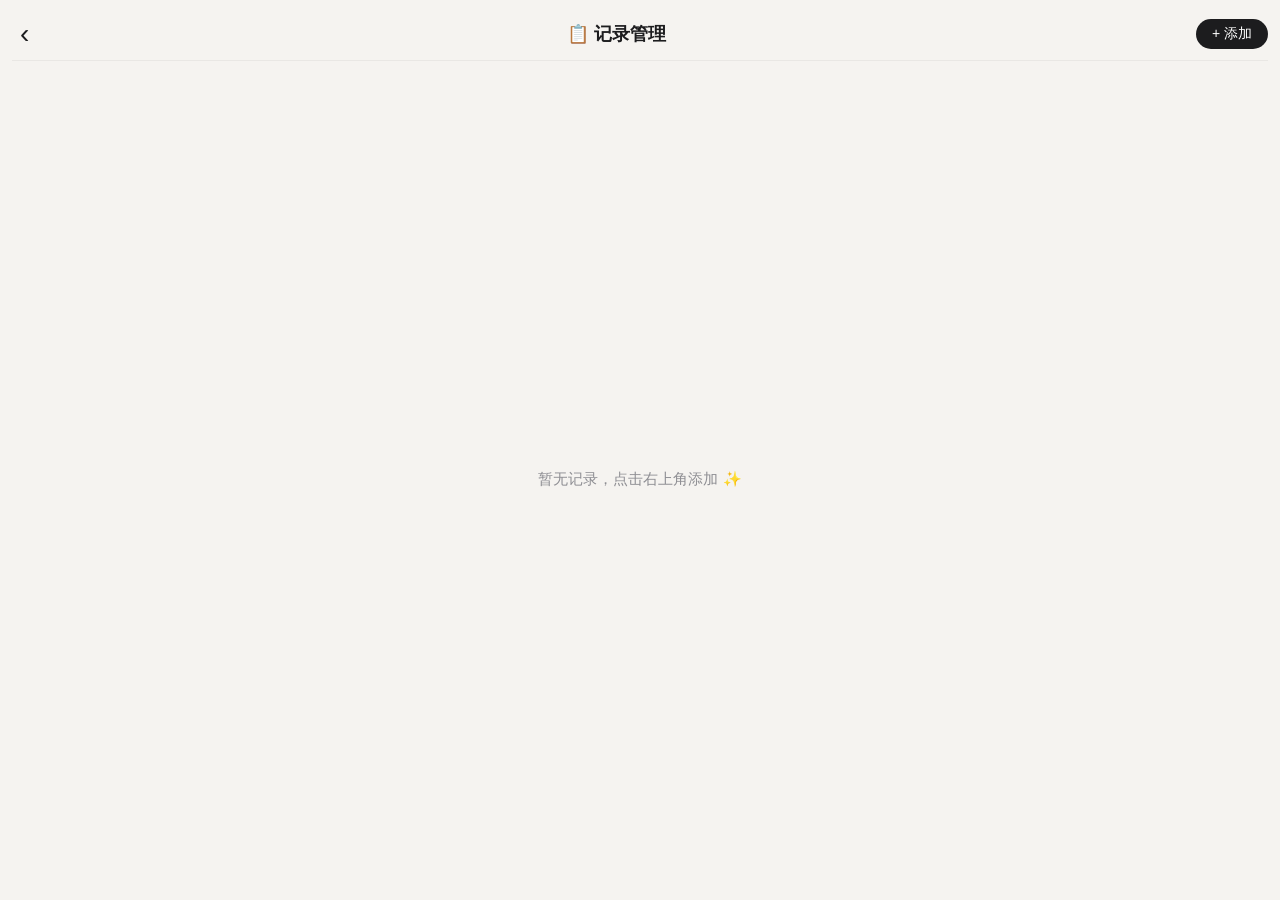
==== records.html @ 03ba1be9 "初始上传" ====
<!DOCTYPE html>
<html>
<head>
    <meta charset="utf-8">
    <meta name="viewport" content="initial-scale=1.0, maximum-scale=1.0, user-scalable=no" />
    <title>记录管理</title>
    <script src="js/initdatabase.js"></script>
    <style>
        * { margin:0; padding:0; box-sizing:border-box; }
        html, body { height:100%; overflow:hidden; }
        body { font-family: -apple-system, sans-serif; background:#f5f3f0; color:#1c1c1e; display:flex; flex-direction:column; padding:0; }
        .container { flex:1; display:flex; flex-direction:column; padding:12px 12px 0 12px; height:100%; max-width:100%; }
        .nav-bar { display:flex; justify-content:space-between; align-items:center; padding:6px 0 10px; border-bottom:1px solid rgba(0,0,0,0.05); flex-shrink:0; }
        .nav-bar .back-btn { background:none; border:none; font-size:28px; cursor:pointer; color:#1c1c1e; padding:0 8px; }
        .nav-bar .title { font-size:18px; font-weight:600; }
        .nav-bar .add-btn { background:#1c1c1e; border:none; color:#fff; font-size:14px; font-weight:500; padding:6px 16px; border-radius:20px; cursor:pointer; }
        .nav-bar .add-btn:active { transform:scale(0.95); background:#3a3a3c; }
        .record-list { flex:1; overflow-y:auto; padding:10px 0 12px; display:flex; flex-direction:column; gap:10px; }
        .record-wrapper { overflow:hidden; border-radius:14px; background:rgba(255,255,255,0.92); border:1px solid rgba(255,255,255,0.5); box-shadow:0 2px 6px rgba(0,0,0,0.02); position:relative; flex-shrink:0; touch-action:pan-y; }
        .record-slide { display:flex; align-items:stretch; transition:transform 0.25s cubic-bezier(0.25,0.46,0.45,0.94); will-change:transform; transform:translateX(0); }
        .record-content { flex:1; padding:16px; background:rgba(255,255,255,0.92); min-width:0; cursor:default; }
        .record-info { display:flex; flex-direction:column; gap:6px; min-width:0; }
        .record-date { font-size:17px; font-weight:600; }
        .record-date .weekday { font-weight:400; color:#8e8e93; font-size:14px; margin-left:8px; }
        .record-details { display:flex; flex-wrap:wrap; align-items:center; gap:6px 12px; font-size:15px; color:#3a3a3c; margin-top:2px; }
        .record-details .detail-item { display:inline-flex; align-items:center; gap:4px; }
        .record-details .tag { display:inline-block; padding:2px 10px; border-radius:12px; font-size:13px; font-weight:500; background:#f0eeec; color:#6e6e73; }
        .record-details .tag.active-tool { background:#e0f0ff; color:#007aff; }
        .record-details .tag.active-partner { background:#ffebf0; color:#d6336c; }
        .record-details .tag.active-material { background:#e6f7e6; color:#2d8a4e; }
        .record-method { font-size:14px; color:#6e6e73; margin-top:2px; font-style:italic; }
        .record-delete { width:80px; background:#ff3b30; display:flex; align-items:center; justify-content:center; color:#fff; font-size:16px; font-weight:500; flex-shrink:0; cursor:pointer; user-select:none; }
        .record-delete:active { background:#cc2d24; }
        .empty-tip { text-align:center; color:#8e8e93; font-size:15px; padding:40px 0; flex:1; display:flex; align-items:center; justify-content:center; }

        .modal-overlay { position:fixed; top:0; left:0; right:0; bottom:0; background:rgba(0,0,0,0.4); backdrop-filter:blur(4px); display:none; align-items:center; justify-content:center; z-index:999; padding:20px; }
        .modal-overlay.show { display:flex; }
        .modal-box { background:#fff; border-radius:20px; max-width:400px; width:100%; padding:24px 20px 20px; box-shadow:0 20px 60px rgba(0,0,0,0.15); animation:modalIn 0.25s ease; }
        @keyframes modalIn { from { transform:scale(0.95); opacity:0; } to { transform:scale(1); opacity:1; } }
        .modal-box h3 { font-size:18px; font-weight:600; margin-bottom:16px; text-align:center; }
        .modal-field { margin-bottom:14px; }
        .modal-field label { display:block; font-size:14px; font-weight:500; color:#3a3a3c; margin-bottom:4px; }
        .modal-field input[type="text"], .modal-field input[type="number"] { width:100%; padding:10px 12px; border:1px solid #e0dedc; border-radius:12px; font-size:15px; background:#faf9f8; outline:none; }
        .modal-field input:focus { border-color:#1c1c1e; background:#fff; }
        .modal-field input[readonly] { background:#f0eeec; color:#6e6e73; }
        .modal-field .checkbox-group { display:flex; align-items:center; gap:8px; margin-top:2px; }
        .modal-field .checkbox-group input[type="checkbox"] { width:20px; height:20px; accent-color:#1c1c1e; cursor:pointer; }
        .modal-buttons { display:flex; gap:12px; margin-top:20px; }
        .modal-buttons button { flex:1; padding:12px 0; border:none; border-radius:14px; font-size:16px; font-weight:500; cursor:pointer; transition:all 0.15s; }
        .modal-buttons .btn-cancel { background:#f0eeec; color:#3a3a3c; }
        .modal-buttons .btn-cancel:active { background:#e0dedc; }
        .modal-buttons .btn-confirm { background:#1c1c1e; color:#fff; }
        .modal-buttons .btn-confirm:active { background:#3a3a3c; }
        @media (max-width:400px) { .container { padding:8px 8px 0; } .record-delete { width:70px; font-size:14px; } }
    </style>
</head>
<body>
<div class="container">
    <div class="nav-bar">
        <button class="back-btn" id="backBtn">‹</button>
        <span class="title">📋 记录管理</span>
        <button class="add-btn" id="addBtn">+ 添加</button>
    </div>
    <div class="record-list" id="recordList"><div class="empty-tip">暂无记录，点击右上角添加 ✨</div></div>
</div>

<!-- 添加弹窗 -->
<div class="modal-overlay" id="modalOverlay">
    <div class="modal-box">
        <h3>📝 添加记录</h3>
        <div class="modal-field"><label>📅 日期</label><input type="text" id="modalDate" readonly></div>
        <div class="modal-field"><label>⏱️ 持续时长（秒）</label><input type="number" id="modalDuration" placeholder="例如 1800" min="0" step="1" value="0"></div>
        <div class="modal-field"><div class="checkbox-group"><input type="checkbox" id="modalUseTool"><label for="modalUseTool">🔧 使用器械</label></div></div>
        <div class="modal-field"><div class="checkbox-group"><input type="checkbox" id="modalWithPartner"><label for="modalWithPartner">👥 和伴侣一起</label></div></div>
        <div class="modal-field"><label>📝 方式描述（可选）</label><input type="text" id="modalMethodDesc" placeholder="例如：正常体位" maxlength="50"></div>
        <div class="modal-field"><div class="checkbox-group"><input type="checkbox" id="modalUseMaterial"><label for="modalUseMaterial">📱 使用素材</label></div></div>
        <div class="modal-buttons"><button class="btn-cancel" id="modalCancel">取消</button><button class="btn-confirm" id="modalConfirm">保存</button></div>
    </div>
</div>

<script>
    // DOM 引用
    const recordListEl = document.getElementById('recordList');
    const backBtn = document.getElementById('backBtn');
    const addBtn = document.getElementById('addBtn');
    const modalOverlay = document.getElementById('modalOverlay');
    const modalDate = document.getElementById('modalDate');
    const modalDuration = document.getElementById('modalDuration');
    const modalUseTool = document.getElementById('modalUseTool');
    const modalWithPartner = document.getElementById('modalWithPartner');
    const modalMethodDesc = document.getElementById('modalMethodDesc');
    const modalUseMaterial = document.getElementById('modalUseMaterial');
    const modalCancel = document.getElementById('modalCancel');
    const modalConfirm = document.getElementById('modalConfirm');

    // 滑动状态
    let touchStartX = 0, touchCurrentX = 0, isDragging = false, currentWrapper = null;
    const SWIPE_THRESHOLD = 50;

    async function renderRecords() {
        try {
            const records = await window.DB.getAllRecords();
            if (!records || records.length === 0) {
                recordListEl.innerHTML = '<div class="empty-tip">暂无记录，点击右上角添加 ✨</div>';
                return;
            }
            let html = '';
            const weekdays = ['日','一','二','三','四','五','六'];
            records.forEach(record => {
                const dateObj = new Date(record.current_date + 'T00:00:00');
                const weekday = weekdays[dateObj.getDay()];
                const durationMin = Math.floor(record.duration / 60);
                const durationSec = record.duration % 60;
                let durationText = '';
                if (record.duration > 0) {
                    if (durationMin > 0) durationText = durationMin + ' 分' + (durationSec > 0 ? ' ' + durationSec + ' 秒' : '');
                    else durationText = durationSec + ' 秒';
                } else durationText = '未记录';
                let tags = [];
                if (record.use_tool) tags.push('<span class="tag active-tool">🔧 器械</span>');
                if (record.with_partner) tags.push('<span class="tag active-partner">👥 伴侣</span>');
                if (record.use_material) tags.push('<span class="tag active-material">📱 素材</span>');
                if (tags.length === 0) tags.push('<span class="tag">无标记</span>');
                const methodHtml = record.method_desc ? `<div class="record-method">📝 ${record.method_desc}</div>` : '';
                html += `
                    <div class="record-wrapper" data-id="${record.id}">
                        <div class="record-slide">
                            <div class="record-content">
                                <div class="record-info">
                                    <div class="record-date">${record.current_date} <span class="weekday">周${weekday}</span></div>
                                    <div class="record-details">
                                        <span class="detail-item"><span class="label">⏱️</span><span class="value">${durationText}</span></span>
                                        ${tags.join(' ')}
                                    </div>
                                    ${methodHtml}
                                </div>
                            </div>
                            <div class="record-delete" data-id="${record.id}">删除</div>
                        </div>
                    </div>
                `;
            });
            recordListEl.innerHTML = html;

            // 删除事件
            document.querySelectorAll('.record-delete').forEach(btn => {
                btn.addEventListener('click', async function(e) {
                    e.stopPropagation();
                    const id = parseInt(this.getAttribute('data-id'));
                    if (confirm('确定要删除这条记录吗？')) {
                        const success = await window.DB.deleteRecordById(id);
                        if (success) {
                            if (typeof plus !== 'undefined') plus.ui.toast('已删除');
                            else alert('已删除');
                            await renderRecords();
                        } else {
                            if (typeof plus !== 'undefined') plus.ui.toast('删除失败');
                            else alert('删除失败');
                        }
                    }
                    resetAllSwipes();
                });
            });

            // 滑动
            document.querySelectorAll('.record-wrapper').forEach(wrapper => {
                wrapper.addEventListener('touchstart', handleTouchStart, { passive: true });
                wrapper.addEventListener('touchmove', handleTouchMove, { passive: false });
                wrapper.addEventListener('touchend', handleTouchEnd, { passive: true });
            });

            document.addEventListener('click', function(e) {
                if (!e.target.closest('.record-wrapper')) resetAllSwipes();
            });
        } catch (e) {
            console.error('渲染记录失败:', e);
            recordListEl.innerHTML = '<div class="empty-tip">加载失败，请重试</div>';
        }
    }

    function handleTouchStart(e) {
        const wrapper = e.currentTarget;
        resetAllSwipes();
        const touch = e.touches[0];
        touchStartX = touch.clientX;
        touchCurrentX = touchStartX;
        isDragging = true;
        currentWrapper = wrapper;
        const slide = wrapper.querySelector('.record-slide');
        slide.style.transition = 'none';
    }

    function handleTouchMove(e) {
        if (!isDragging || !currentWrapper) return;
        const touch = e.touches[0];
        touchCurrentX = touch.clientX;
        const deltaX = touchCurrentX - touchStartX;
        const maxSwipe = -80;
        let translateX = Math.max(maxSwipe, Math.min(0, deltaX));
        const slide = currentWrapper.querySelector('.record-slide');
        slide.style.transform = 'translateX(' + translateX + 'px)';
        if (deltaX < -10) e.preventDefault();
    }

    function handleTouchEnd(e) {
        if (!isDragging || !currentWrapper) { isDragging = false; return; }
        const slide = currentWrapper.querySelector('.record-slide');
        const deltaX = touchCurrentX - touchStartX;
        if (deltaX < -SWIPE_THRESHOLD) {
            slide.style.transition = 'transform 0.25s cubic-bezier(0.25,0.46,0.45,0.94)';
            slide.style.transform = 'translateX(-80px)';
            currentWrapper.setAttribute('data-open', 'true');
        } else {
            slide.style.transition = 'transform 0.25s cubic-bezier(0.25,0.46,0.45,0.94)';
            slide.style.transform = 'translateX(0)';
            currentWrapper.removeAttribute('data-open');
        }
        isDragging = false;
        currentWrapper = null;
    }

    function resetAllSwipes() {
        document.querySelectorAll('.record-wrapper[data-open="true"]').forEach(wrapper => {
            const slide = wrapper.querySelector('.record-slide');
            if (slide) {
                slide.style.transition = 'transform 0.25s cubic-bezier(0.25,0.46,0.45,0.94)';
                slide.style.transform = 'translateX(0)';
                wrapper.removeAttribute('data-open');
            }
        });
    }

    // 弹窗控制
    function openModal() {
        const today = window.DB.getToday ? window.DB.getToday() : (function() {
            const d = new Date();
            return d.getFullYear() + '-' + String(d.getMonth()+1).padStart(2,'0') + '-' + String(d.getDate()).padStart(2,'0');
        })();
        modalDate.value = today;
        modalDuration.value = 0;
        modalUseTool.checked = false;
        modalWithPartner.checked = false;
        modalMethodDesc.value = '';
        modalUseMaterial.checked = false;
        modalOverlay.classList.add('show');
    }

    function closeModal() { modalOverlay.classList.remove('show'); }

    async function saveRecord() {
        const date = modalDate.value;
        const duration = parseInt(modalDuration.value) || 0;
        const useTool = modalUseTool.checked;
        const withPartner = modalWithPartner.checked;
        const methodDesc = modalMethodDesc.value.trim();
        const useMaterial = modalUseMaterial.checked;
        if (!date) { if (typeof plus !== 'undefined') plus.ui.toast('日期不能为空'); else alert('日期不能为空'); return; }
        try {
            await window.DB.insertRecord(date, duration, useTool, withPartner, methodDesc, useMaterial);
            closeModal();
            if (typeof plus !== 'undefined') plus.ui.toast('✅ 记录成功');
            else alert('记录成功');
            await renderRecords();
        } catch (e) {
            console.error('保存失败:', e);
            if (typeof plus !== 'undefined') plus.ui.toast('保存失败');
            else alert('保存失败');
        }
    }

    backBtn.addEventListener('click', function() { location.href = 'index.html'; });
    addBtn.addEventListener('click', openModal);
    modalCancel.addEventListener('click', closeModal);
    modalConfirm.addEventListener('click', saveRecord);
    modalOverlay.addEventListener('click', function(e) { if (e.target === modalOverlay) closeModal(); });

    // 初始化
    async function initApp() {
        if (typeof window.DB === 'undefined') {
            recordListEl.innerHTML = '<div class="empty-tip">数据库模块未加载</div>';
            return;
        }
        try {
            const ok = await window.DB.initDatabase();
            if (ok) await renderRecords();
            else recordListEl.innerHTML = '<div class="empty-tip">数据库初始化失败</div>';
        } catch (e) {
            recordListEl.innerHTML = '<div class="empty-tip">数据库初始化异常</div>';
        }
    }

    document.addEventListener('plusready', initApp);
    if (typeof plus !== 'undefined' && plus.device) initApp();
</script>
</body>
</html>
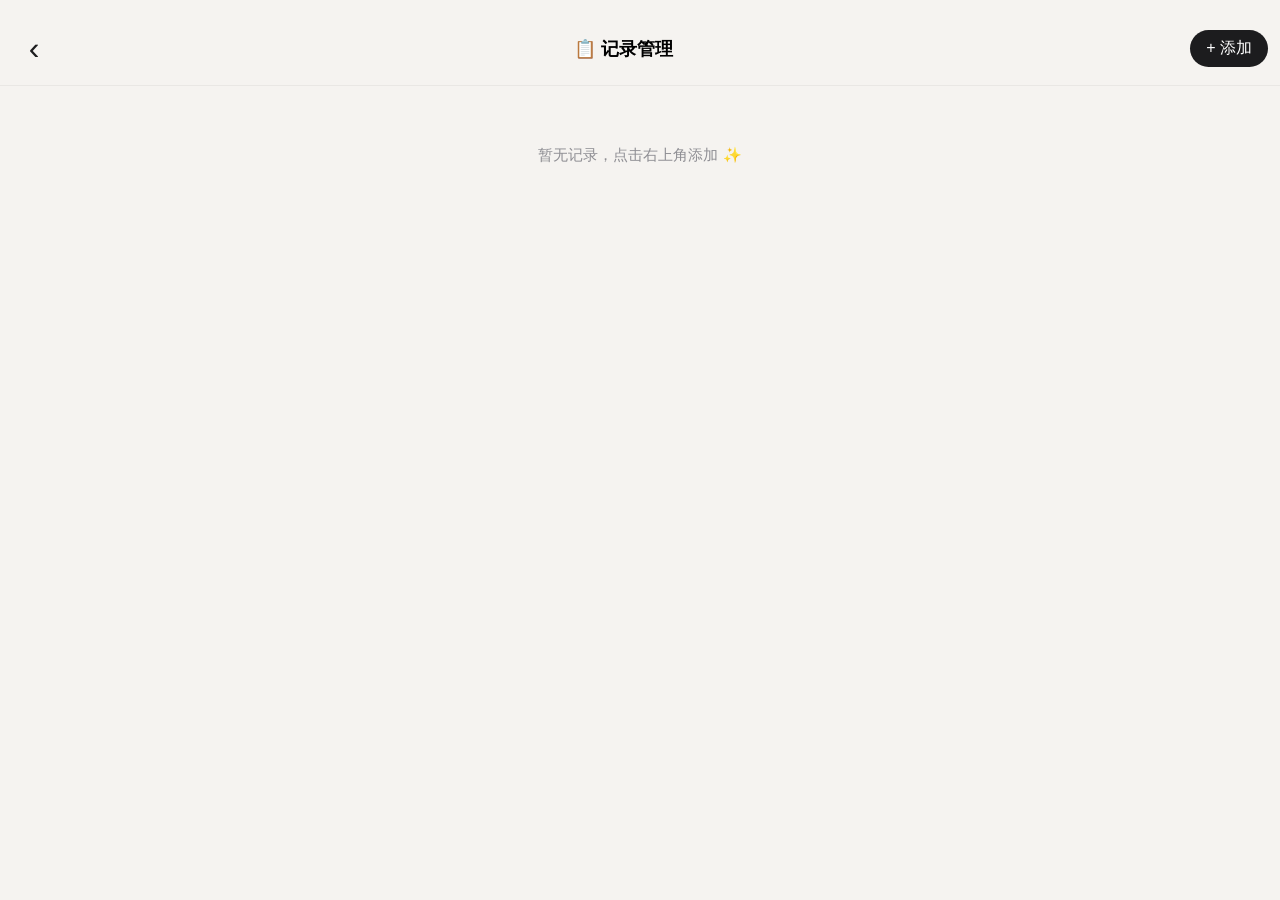
==== commit 47b07fa9: "提取公共样式和脚本，优化记录页布局" ====
--- a/records.html
+++ b/records.html
@@ -4,54 +4,288 @@
     <meta charset="utf-8">
     <meta name="viewport" content="initial-scale=1.0, maximum-scale=1.0, user-scalable=no" />
     <title>记录管理</title>
+    <!-- 公共样式 -->
+    <link rel="stylesheet" href="css/main.css">
     <script src="js/initdatabase.js"></script>
+    <script src="js/main.js"></script>
     <style>
-        * { margin:0; padding:0; box-sizing:border-box; }
-        html, body { height:100%; overflow:hidden; }
-        body { font-family: -apple-system, sans-serif; background:#f5f3f0; color:#1c1c1e; display:flex; flex-direction:column; padding:0; }
-        .container { flex:1; display:flex; flex-direction:column; padding:12px 12px 0 12px; height:100%; max-width:100%; }
-        .nav-bar { display:flex; justify-content:space-between; align-items:center; padding:6px 0 10px; border-bottom:1px solid rgba(0,0,0,0.05); flex-shrink:0; }
-        .nav-bar .back-btn { background:none; border:none; font-size:28px; cursor:pointer; color:#1c1c1e; padding:0 8px; }
-        .nav-bar .title { font-size:18px; font-weight:600; }
-        .nav-bar .add-btn { background:#1c1c1e; border:none; color:#fff; font-size:14px; font-weight:500; padding:6px 16px; border-radius:20px; cursor:pointer; }
-        .nav-bar .add-btn:active { transform:scale(0.95); background:#3a3a3c; }
-        .record-list { flex:1; overflow-y:auto; padding:10px 0 12px; display:flex; flex-direction:column; gap:10px; }
-        .record-wrapper { overflow:hidden; border-radius:14px; background:rgba(255,255,255,0.92); border:1px solid rgba(255,255,255,0.5); box-shadow:0 2px 6px rgba(0,0,0,0.02); position:relative; flex-shrink:0; touch-action:pan-y; }
-        .record-slide { display:flex; align-items:stretch; transition:transform 0.25s cubic-bezier(0.25,0.46,0.45,0.94); will-change:transform; transform:translateX(0); }
-        .record-content { flex:1; padding:16px; background:rgba(255,255,255,0.92); min-width:0; cursor:default; }
-        .record-info { display:flex; flex-direction:column; gap:6px; min-width:0; }
-        .record-date { font-size:17px; font-weight:600; }
-        .record-date .weekday { font-weight:400; color:#8e8e93; font-size:14px; margin-left:8px; }
-        .record-details { display:flex; flex-wrap:wrap; align-items:center; gap:6px 12px; font-size:15px; color:#3a3a3c; margin-top:2px; }
-        .record-details .detail-item { display:inline-flex; align-items:center; gap:4px; }
-        .record-details .tag { display:inline-block; padding:2px 10px; border-radius:12px; font-size:13px; font-weight:500; background:#f0eeec; color:#6e6e73; }
-        .record-details .tag.active-tool { background:#e0f0ff; color:#007aff; }
-        .record-details .tag.active-partner { background:#ffebf0; color:#d6336c; }
-        .record-details .tag.active-material { background:#e6f7e6; color:#2d8a4e; }
-        .record-method { font-size:14px; color:#6e6e73; margin-top:2px; font-style:italic; }
-        .record-delete { width:80px; background:#ff3b30; display:flex; align-items:center; justify-content:center; color:#fff; font-size:16px; font-weight:500; flex-shrink:0; cursor:pointer; user-select:none; }
-        .record-delete:active { background:#cc2d24; }
-        .empty-tip { text-align:center; color:#8e8e93; font-size:15px; padding:40px 0; flex:1; display:flex; align-items:center; justify-content:center; }
-
-        .modal-overlay { position:fixed; top:0; left:0; right:0; bottom:0; background:rgba(0,0,0,0.4); backdrop-filter:blur(4px); display:none; align-items:center; justify-content:center; z-index:999; padding:20px; }
-        .modal-overlay.show { display:flex; }
-        .modal-box { background:#fff; border-radius:20px; max-width:400px; width:100%; padding:24px 20px 20px; box-shadow:0 20px 60px rgba(0,0,0,0.15); animation:modalIn 0.25s ease; }
-        @keyframes modalIn { from { transform:scale(0.95); opacity:0; } to { transform:scale(1); opacity:1; } }
-        .modal-box h3 { font-size:18px; font-weight:600; margin-bottom:16px; text-align:center; }
-        .modal-field { margin-bottom:14px; }
-        .modal-field label { display:block; font-size:14px; font-weight:500; color:#3a3a3c; margin-bottom:4px; }
-        .modal-field input[type="text"], .modal-field input[type="number"] { width:100%; padding:10px 12px; border:1px solid #e0dedc; border-radius:12px; font-size:15px; background:#faf9f8; outline:none; }
-        .modal-field input:focus { border-color:#1c1c1e; background:#fff; }
-        .modal-field input[readonly] { background:#f0eeec; color:#6e6e73; }
-        .modal-field .checkbox-group { display:flex; align-items:center; gap:8px; margin-top:2px; }
-        .modal-field .checkbox-group input[type="checkbox"] { width:20px; height:20px; accent-color:#1c1c1e; cursor:pointer; }
-        .modal-buttons { display:flex; gap:12px; margin-top:20px; }
-        .modal-buttons button { flex:1; padding:12px 0; border:none; border-radius:14px; font-size:16px; font-weight:500; cursor:pointer; transition:all 0.15s; }
-        .modal-buttons .btn-cancel { background:#f0eeec; color:#3a3a3c; }
-        .modal-buttons .btn-cancel:active { background:#e0dedc; }
-        .modal-buttons .btn-confirm { background:#1c1c1e; color:#fff; }
-        .modal-buttons .btn-confirm:active { background:#3a3a3c; }
-        @media (max-width:400px) { .container { padding:8px 8px 0; } .record-delete { width:70px; font-size:14px; } }
+        /* ===== 记录页特有样式 ===== */
+        html body {
+            padding: 0 !important;
+        }
+        html body .container {
+            padding: 12px 0 0 !important;
+            height: 100%;
+            max-width: 100% !important;
+            margin: 0 !important;
+            width: 100% !important;
+            box-sizing: border-box !important;
+        }
+        html body .nav-bar {
+            display: flex !important;
+            justify-content: space-between !important;
+            align-items: center !important;
+            padding: 6px 12px !important;
+            border-bottom: 1px solid rgba(0, 0, 0, 0.05);
+            flex-shrink: 0;
+            width: 100% !important;
+            box-sizing: border-box !important;
+        }
+        html body .nav-bar .title {
+            flex: 1 !important;
+            text-align: center !important;
+            font-size: 18px;
+            font-weight: 600;
+        }
+        html body .nav-bar .back-btn {
+            padding: 12px 16px !important;   /* 增大点击区域 */
+            font-size: 32px !important;      /* 符号更大 */
+            min-width: 44px !important;
+            min-height: 44px !important;
+            background: none !important;
+            border: none !important;
+            color: #1c1c1e !important;
+            cursor: pointer !important;
+        }
+        html body .nav-bar .add-btn {
+            padding: 8px 16px !important;
+            font-size: 16px !important;
+            background: #1c1c1e !important;
+            border: none !important;
+            color: #fff !important;
+            border-radius: 20px !important;
+            cursor: pointer !important;
+            flex-shrink: 0 !important;
+        }
+        html body .record-list {
+            padding: 10px 12px !important;
+        }
+        .record-wrapper {
+            overflow: hidden;
+            border-radius: 14px;
+            background: rgba(255, 255, 255, 0.92);
+            border: 1px solid rgba(255, 255, 255, 0.5);
+            box-shadow: 0 2px 6px rgba(0, 0, 0, 0.02);
+            position: relative;
+            flex-shrink: 0;
+            touch-action: pan-y;
+        }
+        .record-slide {
+            display: flex;
+            align-items: stretch;
+            transition: transform 0.25s cubic-bezier(0.25, 0.46, 0.45, 0.94);
+            will-change: transform;
+            transform: translateX(0);
+        }
+        .record-content {
+            flex: 1;
+            padding: 16px;
+            background: rgba(255, 255, 255, 0.92);
+            min-width: 0;
+            cursor: default;
+        }
+        .record-info {
+            display: flex;
+            flex-direction: column;
+            gap: 6px;
+            min-width: 0;
+        }
+        .record-date {
+            font-size: 17px;
+            font-weight: 600;
+        }
+        .record-date .weekday {
+            font-weight: 400;
+            color: #8e8e93;
+            font-size: 14px;
+            margin-left: 8px;
+        }
+        .record-details {
+            display: flex;
+            flex-wrap: wrap;
+            align-items: center;
+            gap: 6px 12px;
+            font-size: 15px;
+            color: #3a3a3c;
+            margin-top: 2px;
+        }
+        .record-details .detail-item {
+            display: inline-flex;
+            align-items: center;
+            gap: 4px;
+        }
+        .record-details .tag {
+            display: inline-block;
+            padding: 2px 10px;
+            border-radius: 12px;
+            font-size: 13px;
+            font-weight: 500;
+            background: #f0eeec;
+            color: #6e6e73;
+        }
+        .record-details .tag.active-tool {
+            background: #e0f0ff;
+            color: #007aff;
+        }
+        .record-details .tag.active-partner {
+            background: #ffebf0;
+            color: #d6336c;
+        }
+        .record-details .tag.active-material {
+            background: #e6f7e6;
+            color: #2d8a4e;
+        }
+        .record-method {
+            font-size: 14px;
+            color: #6e6e73;
+            margin-top: 2px;
+            font-style: italic;
+        }
+
+        .record-delete {
+            width: 80px;
+            background: #ff3b30;
+            display: flex;
+            align-items: center;
+            justify-content: center;
+            color: #fff;
+            font-size: 16px;
+            font-weight: 500;
+            flex-shrink: 0;
+            cursor: pointer;
+            user-select: none;
+        }
+        .record-delete:active {
+            background: #cc2d24;
+        }
+
+        .empty-tip {
+            text-align: center;
+            color: #8e8e93;
+            font-size: 15px;
+            padding: 40px 0;
+            flex: 1;
+            display: flex;
+            align-items: center;
+            justify-content: center;
+        }
+
+        /* 模态框 */
+        .modal-overlay {
+            position: fixed;
+            top: 0;
+            left: 0;
+            right: 0;
+            bottom: 0;
+            background: rgba(0, 0, 0, 0.4);
+            backdrop-filter: blur(4px);
+            display: none;
+            align-items: center;
+            justify-content: center;
+            z-index: 999;
+            padding: 20px;
+        }
+        .modal-overlay.show {
+            display: flex;
+        }
+        .modal-box {
+            background: #fff;
+            border-radius: 20px;
+            max-width: 400px;
+            width: 100%;
+            padding: 24px 20px 20px;
+            box-shadow: 0 20px 60px rgba(0, 0, 0, 0.15);
+            animation: modalIn 0.25s ease;
+        }
+        @keyframes modalIn {
+            from { transform: scale(0.95); opacity: 0; }
+            to { transform: scale(1); opacity: 1; }
+        }
+        .modal-box h3 {
+            font-size: 18px;
+            font-weight: 600;
+            margin-bottom: 16px;
+            text-align: center;
+        }
+        .modal-field {
+            margin-bottom: 14px;
+        }
+        .modal-field label {
+            display: block;
+            font-size: 14px;
+            font-weight: 500;
+            color: #3a3a3c;
+            margin-bottom: 4px;
+        }
+        .modal-field input[type="text"],
+        .modal-field input[type="number"] {
+            width: 100%;
+            padding: 10px 12px;
+            border: 1px solid #e0dedc;
+            border-radius: 12px;
+            font-size: 15px;
+            background: #faf9f8;
+            outline: none;
+        }
+        .modal-field input:focus {
+            border-color: #1c1c1e;
+            background: #fff;
+        }
+        .modal-field input[readonly] {
+            background: #f0eeec;
+            color: #6e6e73;
+        }
+        .modal-field .checkbox-group {
+            display: flex;
+            align-items: center;
+            gap: 8px;
+            margin-top: 2px;
+        }
+        .modal-field .checkbox-group input[type="checkbox"] {
+            width: 20px;
+            height: 20px;
+            accent-color: #1c1c1e;
+            cursor: pointer;
+        }
+        .modal-buttons {
+            display: flex;
+            gap: 12px;
+            margin-top: 20px;
+        }
+        .modal-buttons button {
+            flex: 1;
+            padding: 12px 0;
+            border: none;
+            border-radius: 14px;
+            font-size: 16px;
+            font-weight: 500;
+            cursor: pointer;
+            transition: all 0.15s;
+        }
+        .modal-buttons .btn-cancel {
+            background: #f0eeec;
+            color: #3a3a3c;
+        }
+        .modal-buttons .btn-cancel:active {
+            background: #e0dedc;
+        }
+        .modal-buttons .btn-confirm {
+            background: #1c1c1e;
+            color: #fff;
+        }
+        .modal-buttons .btn-confirm:active {
+            background: #3a3a3c;
+        }
+
+        @media (max-width: 400px) {
+            .container {
+                padding: 8px 8px 0;
+            }
+            .record-delete {
+                width: 70px;
+                font-size: 14px;
+            }
+        }
     </style>
 </head>
 <body>
@@ -79,7 +313,7 @@
 </div>
 
 <script>
-    // DOM 引用
+    // 使用 main.js 中的 getToday
     const recordListEl = document.getElementById('recordList');
     const backBtn = document.getElementById('backBtn');
     const addBtn = document.getElementById('addBtn');
@@ -93,7 +327,6 @@
     const modalCancel = document.getElementById('modalCancel');
     const modalConfirm = document.getElementById('modalConfirm');
 
-    // 滑动状态
     let touchStartX = 0, touchCurrentX = 0, isDragging = false, currentWrapper = null;
     const SWIPE_THRESHOLD = 50;
 
@@ -105,7 +338,7 @@
                 return;
             }
             let html = '';
-            const weekdays = ['日','一','二','三','四','五','六'];
+            const weekdays = ['日', '一', '二', '三', '四', '五', '六'];
             records.forEach(record => {
                 const dateObj = new Date(record.current_date + 'T00:00:00');
                 const weekday = weekdays[dateObj.getDay()];
@@ -142,7 +375,6 @@
             });
             recordListEl.innerHTML = html;
 
-            // 删除事件
             document.querySelectorAll('.record-delete').forEach(btn => {
                 btn.addEventListener('click', async function(e) {
                     e.stopPropagation();
@@ -162,7 +394,6 @@
                 });
             });
 
-            // 滑动
             document.querySelectorAll('.record-wrapper').forEach(wrapper => {
                 wrapper.addEventListener('touchstart', handleTouchStart, { passive: true });
                 wrapper.addEventListener('touchmove', handleTouchMove, { passive: false });
@@ -230,9 +461,8 @@
         });
     }
 
-    // 弹窗控制
     function openModal() {
-        const today = window.DB.getToday ? window.DB.getToday() : (function() {
+        const today = typeof getToday === 'function' ? getToday() : (function() {
             const d = new Date();
             return d.getFullYear() + '-' + String(d.getMonth()+1).padStart(2,'0') + '-' + String(d.getDate()).padStart(2,'0');
         })();
@@ -274,7 +504,6 @@
     modalConfirm.addEventListener('click', saveRecord);
     modalOverlay.addEventListener('click', function(e) { if (e.target === modalOverlay) closeModal(); });
 
-    // 初始化
     async function initApp() {
         if (typeof window.DB === 'undefined') {
             recordListEl.innerHTML = '<div class="empty-tip">数据库模块未加载</div>';
--- a/css/main.css
+++ b/css/main.css
@@ -0,0 +1,49 @@
+/* ===== 公共样式 ===== */
+* {
+    margin: 0;
+    padding: 0;
+    box-sizing: border-box;
+}
+
+body {
+    font-family: -apple-system, sans-serif;
+    background: #f5f3f0;
+    padding: 12px;
+    min-height: 100vh;
+    display: flex;
+    flex-direction: column;
+}
+
+.container {
+    max-width: 420px;
+    margin: 0 auto;
+    flex: 1;
+    display: flex;
+    flex-direction: column;
+    gap: 10px;
+}
+
+.card {
+    background: rgba(255, 255, 255, 0.92);
+    border-radius: 16px;
+    padding: 14px 16px;
+    box-shadow: 0 2px 10px rgba(0, 0, 0, 0.04);
+}
+
+.btn-primary {
+    display: block;
+    width: 100%;
+    padding: 14px 0;
+    border: none;
+    border-radius: 14px;
+    font-size: 17px;
+    font-weight: 500;
+    background: #1c1c1e;
+    color: #fff;
+    text-align: center;
+    cursor: pointer;
+}
+.btn-primary:active {
+    transform: scale(0.97);
+    background: #3a3a3c;
+}
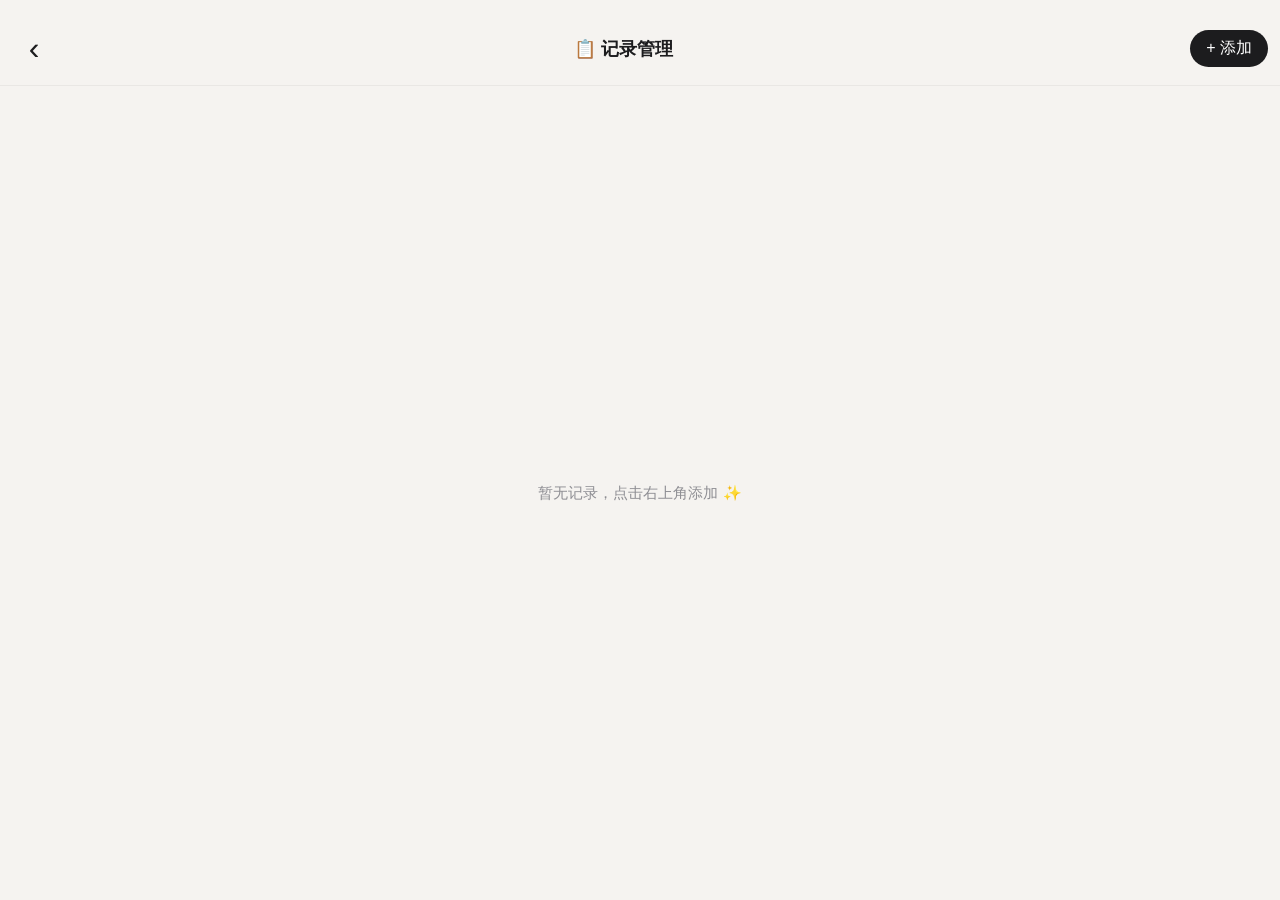
==== commit 25d2f211: "增加了计划制定，更注重个人 健康" ====
--- a/records.html
+++ b/records.html
@@ -4,62 +4,260 @@
     <meta charset="utf-8">
     <meta name="viewport" content="initial-scale=1.0, maximum-scale=1.0, user-scalable=no" />
     <title>记录管理</title>
-    <!-- 公共样式 -->
-    <link rel="stylesheet" href="css/main.css">
     <script src="js/initdatabase.js"></script>
     <script src="js/main.js"></script>
     <style>
-        /* ===== 记录页特有样式 ===== */
-        html body {
-            padding: 0 !important;
-        }
-        html body .container {
-            padding: 12px 0 0 !important;
+        /* =====================================================
+           全局重置 & 公共样式
+           ===================================================== */
+        * {
+            margin: 0;
+            padding: 0;
+            box-sizing: border-box;
+        }
+
+        html,
+        body {
             height: 100%;
-            max-width: 100% !important;
-            margin: 0 !important;
-            width: 100% !important;
-            box-sizing: border-box !important;
-        }
-        html body .nav-bar {
-            display: flex !important;
-            justify-content: space-between !important;
-            align-items: center !important;
-            padding: 6px 12px !important;
+            overflow: hidden;
+        }
+
+        body {
+            font-family: -apple-system, BlinkMacSystemFont, "Segoe UI", Roboto, "Helvetica Neue", Arial, sans-serif;
+            background: #f5f3f0;
+            color: #1c1c1e;
+            display: flex;
+            flex-direction: column;
+            padding: 0;
+        }
+
+        .container {
+            flex: 1;
+            display: flex;
+            flex-direction: column;
+            padding: 12px 0 0 0;
+            height: 100%;
+            max-width: 100%;
+            margin: 0;
+            width: 100%;
+            gap: 0;
+        }
+
+        .card {
+            background: rgba(255, 255, 255, 0.92);
+            backdrop-filter: blur(6px);
+            -webkit-backdrop-filter: blur(6px);
+            border-radius: 16px;
+            padding: 14px 16px;
+            box-shadow: 0 2px 10px rgba(0, 0, 0, 0.04);
+            border: 1px solid rgba(255, 255, 255, 0.5);
+        }
+
+        .btn-primary {
+            display: block;
+            width: 100%;
+            padding: 14px 0;
+            border: none;
+            border-radius: 14px;
+            font-size: 17px;
+            font-weight: 500;
+            cursor: pointer;
+            background: #1c1c1e;
+            color: #fff;
+            transition: all 0.15s ease;
+            text-align: center;
+            box-shadow: 0 3px 10px rgba(28, 28, 30, 0.15);
+        }
+        .btn-primary:active {
+            transform: scale(0.97);
+            background: #3a3a3c;
+        }
+
+        /* ---------- 模态框 ---------- */
+        .modal-overlay {
+            position: fixed;
+            top: 0;
+            left: 0;
+            right: 0;
+            bottom: 0;
+            background: rgba(0, 0, 0, 0.4);
+            backdrop-filter: blur(4px);
+            -webkit-backdrop-filter: blur(4px);
+            display: none;
+            align-items: center;
+            justify-content: center;
+            z-index: 999;
+            padding: 20px;
+        }
+        .modal-overlay.show {
+            display: flex;
+        }
+
+        .modal-box {
+            background: #ffffff;
+            border-radius: 20px;
+            max-width: 400px;
+            width: 100%;
+            padding: 24px 20px 20px;
+            box-shadow: 0 20px 60px rgba(0, 0, 0, 0.15);
+            animation: modalIn 0.25s ease;
+        }
+        @keyframes modalIn {
+            from {
+                transform: scale(0.95);
+                opacity: 0;
+            }
+            to {
+                transform: scale(1);
+                opacity: 1;
+            }
+        }
+
+        .modal-box h3 {
+            font-size: 18px;
+            font-weight: 600;
+            margin-bottom: 16px;
+            text-align: center;
+        }
+
+        .modal-field {
+            margin-bottom: 14px;
+        }
+        .modal-field label {
+            display: block;
+            font-size: 14px;
+            font-weight: 500;
+            color: #3a3a3c;
+            margin-bottom: 4px;
+        }
+        .modal-field input[type="text"],
+        .modal-field input[type="number"] {
+            width: 100%;
+            padding: 10px 12px;
+            border: 1px solid #e0dedc;
+            border-radius: 12px;
+            font-size: 15px;
+            background: #faf9f8;
+            outline: none;
+        }
+        .modal-field input:focus {
+            border-color: #1c1c1e;
+            background: #fff;
+        }
+        .modal-field input[readonly] {
+            background: #f0eeec;
+            color: #6e6e73;
+        }
+        .modal-field .checkbox-group {
+            display: flex;
+            align-items: center;
+            gap: 8px;
+            margin-top: 2px;
+        }
+        .modal-field .checkbox-group input[type="checkbox"] {
+            width: 20px;
+            height: 20px;
+            accent-color: #1c1c1e;
+            cursor: pointer;
+        }
+
+        .modal-buttons {
+            display: flex;
+            gap: 12px;
+            margin-top: 20px;
+        }
+        .modal-buttons button {
+            flex: 1;
+            padding: 12px 0;
+            border: none;
+            border-radius: 14px;
+            font-size: 16px;
+            font-weight: 500;
+            cursor: pointer;
+            transition: all 0.15s;
+        }
+        .modal-buttons .btn-cancel {
+            background: #f0eeec;
+            color: #3a3a3c;
+        }
+        .modal-buttons .btn-cancel:active {
+            background: #e0dedc;
+        }
+        .modal-buttons .btn-confirm {
+            background: #1c1c1e;
+            color: #fff;
+        }
+        .modal-buttons .btn-confirm:active {
+            background: #3a3a3c;
+        }
+        .modal-buttons .btn-danger {
+            background: #ff3b30;
+            color: #fff;
+        }
+        .modal-buttons .btn-danger:active {
+            background: #cc2d24;
+        }
+
+        .empty-tip {
+            text-align: center;
+            color: #8e8e93;
+            font-size: 15px;
+            padding: 40px 0;
+            flex: 1;
+            display: flex;
+            align-items: center;
+            justify-content: center;
+        }
+
+        /* =====================================================
+           记录页特有样式
+           ===================================================== */
+        .nav-bar {
+            display: flex;
+            justify-content: space-between;
+            align-items: center;
+            padding: 6px 12px;
             border-bottom: 1px solid rgba(0, 0, 0, 0.05);
             flex-shrink: 0;
-            width: 100% !important;
-            box-sizing: border-box !important;
-        }
-        html body .nav-bar .title {
-            flex: 1 !important;
-            text-align: center !important;
+            width: 100%;
+            box-sizing: border-box;
+        }
+        .nav-bar .title {
+            flex: 1;
+            text-align: center;
             font-size: 18px;
             font-weight: 600;
         }
-        html body .nav-bar .back-btn {
-            padding: 12px 16px !important;   /* 增大点击区域 */
-            font-size: 32px !important;      /* 符号更大 */
-            min-width: 44px !important;
-            min-height: 44px !important;
-            background: none !important;
-            border: none !important;
-            color: #1c1c1e !important;
-            cursor: pointer !important;
-        }
-        html body .nav-bar .add-btn {
-            padding: 8px 16px !important;
-            font-size: 16px !important;
-            background: #1c1c1e !important;
-            border: none !important;
-            color: #fff !important;
-            border-radius: 20px !important;
-            cursor: pointer !important;
-            flex-shrink: 0 !important;
-        }
-        html body .record-list {
-            padding: 10px 12px !important;
-        }
+        .nav-bar .back-btn {
+            padding: 12px 16px;
+            font-size: 32px;
+            min-width: 44px;
+            min-height: 44px;
+            background: none;
+            border: none;
+            color: #1c1c1e;
+            cursor: pointer;
+        }
+        .nav-bar .add-btn {
+            padding: 8px 16px;
+            font-size: 16px;
+            background: #1c1c1e;
+            border: none;
+            color: #fff;
+            border-radius: 20px;
+            cursor: pointer;
+            flex-shrink: 0;
+        }
+
+        .record-list {
+            padding: 10px 12px;
+            flex: 1;
+            overflow-y: auto;
+            display: flex;
+            flex-direction: column;
+            gap: 8px;
+        }
+
         .record-wrapper {
             overflow: hidden;
             border-radius: 14px;
@@ -70,6 +268,7 @@
             flex-shrink: 0;
             touch-action: pan-y;
         }
+
         .record-slide {
             display: flex;
             align-items: stretch;
@@ -77,6 +276,7 @@
             will-change: transform;
             transform: translateX(0);
         }
+
         .record-content {
             flex: 1;
             padding: 16px;
@@ -84,12 +284,14 @@
             min-width: 0;
             cursor: default;
         }
+
         .record-info {
             display: flex;
             flex-direction: column;
             gap: 6px;
             min-width: 0;
         }
+
         .record-date {
             font-size: 17px;
             font-weight: 600;
@@ -100,6 +302,7 @@
             font-size: 14px;
             margin-left: 8px;
         }
+
         .record-details {
             display: flex;
             flex-wrap: wrap;
@@ -135,6 +338,7 @@
             background: #e6f7e6;
             color: #2d8a4e;
         }
+
         .record-method {
             font-size: 14px;
             color: #6e6e73;
@@ -159,127 +363,13 @@
             background: #cc2d24;
         }
 
-        .empty-tip {
-            text-align: center;
-            color: #8e8e93;
-            font-size: 15px;
-            padding: 40px 0;
-            flex: 1;
-            display: flex;
-            align-items: center;
-            justify-content: center;
-        }
-
-        /* 模态框 */
-        .modal-overlay {
-            position: fixed;
-            top: 0;
-            left: 0;
-            right: 0;
-            bottom: 0;
-            background: rgba(0, 0, 0, 0.4);
-            backdrop-filter: blur(4px);
-            display: none;
-            align-items: center;
-            justify-content: center;
-            z-index: 999;
-            padding: 20px;
-        }
-        .modal-overlay.show {
-            display: flex;
-        }
-        .modal-box {
-            background: #fff;
-            border-radius: 20px;
-            max-width: 400px;
-            width: 100%;
-            padding: 24px 20px 20px;
-            box-shadow: 0 20px 60px rgba(0, 0, 0, 0.15);
-            animation: modalIn 0.25s ease;
-        }
-        @keyframes modalIn {
-            from { transform: scale(0.95); opacity: 0; }
-            to { transform: scale(1); opacity: 1; }
-        }
-        .modal-box h3 {
-            font-size: 18px;
-            font-weight: 600;
-            margin-bottom: 16px;
-            text-align: center;
-        }
-        .modal-field {
-            margin-bottom: 14px;
-        }
-        .modal-field label {
-            display: block;
-            font-size: 14px;
-            font-weight: 500;
-            color: #3a3a3c;
-            margin-bottom: 4px;
-        }
-        .modal-field input[type="text"],
-        .modal-field input[type="number"] {
-            width: 100%;
-            padding: 10px 12px;
-            border: 1px solid #e0dedc;
-            border-radius: 12px;
-            font-size: 15px;
-            background: #faf9f8;
-            outline: none;
-        }
-        .modal-field input:focus {
-            border-color: #1c1c1e;
-            background: #fff;
-        }
-        .modal-field input[readonly] {
-            background: #f0eeec;
-            color: #6e6e73;
-        }
-        .modal-field .checkbox-group {
-            display: flex;
-            align-items: center;
-            gap: 8px;
-            margin-top: 2px;
-        }
-        .modal-field .checkbox-group input[type="checkbox"] {
-            width: 20px;
-            height: 20px;
-            accent-color: #1c1c1e;
-            cursor: pointer;
-        }
-        .modal-buttons {
-            display: flex;
-            gap: 12px;
-            margin-top: 20px;
-        }
-        .modal-buttons button {
-            flex: 1;
-            padding: 12px 0;
-            border: none;
-            border-radius: 14px;
-            font-size: 16px;
-            font-weight: 500;
-            cursor: pointer;
-            transition: all 0.15s;
-        }
-        .modal-buttons .btn-cancel {
-            background: #f0eeec;
-            color: #3a3a3c;
-        }
-        .modal-buttons .btn-cancel:active {
-            background: #e0dedc;
-        }
-        .modal-buttons .btn-confirm {
-            background: #1c1c1e;
-            color: #fff;
-        }
-        .modal-buttons .btn-confirm:active {
-            background: #3a3a3c;
-        }
-
+        /* ---- 响应式 ---- */
         @media (max-width: 400px) {
             .container {
-                padding: 8px 8px 0;
+                padding: 8px 0 0 0;
+            }
+            .modal-box {
+                padding: 20px 16px;
             }
             .record-delete {
                 width: 70px;
@@ -313,7 +403,10 @@
 </div>
 
 <script>
-    // 使用 main.js 中的 getToday
+    // =====================================================
+    //  页面逻辑
+    // =====================================================
+
     const recordListEl = document.getElementById('recordList');
     const backBtn = document.getElementById('backBtn');
     const addBtn = document.getElementById('addBtn');
